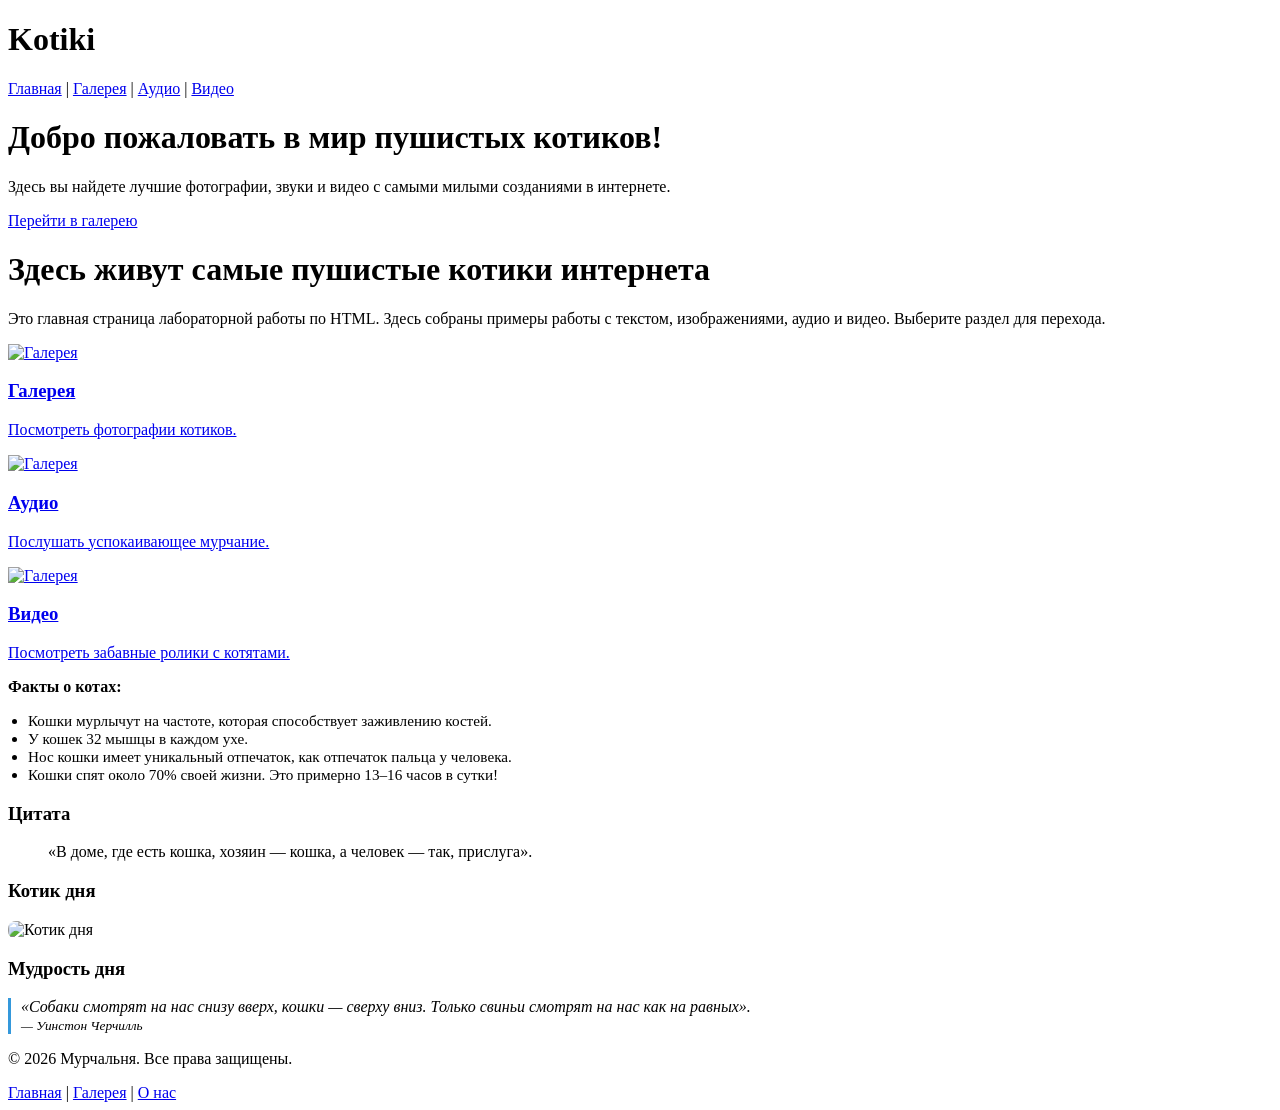
==== index.html @ dec3603f "Add files via upload" ====
<!DOCTYPE html>
<html lang="ru">
<head>
    <meta charset="UTF-8">
    <meta name="viewport" content="width=device-width, initial-scale=1.0">
    <title>Мурчальня</title>
    <link rel="stylesheet" href="styles/style.css">
    <link rel="icon" href="images/favicon.png" type="image/png">
</head>
<body>

    <header>
        <h1>Kotiki</h1>
    </header>

    <nav>
        <a href="index.html">Главная</a> |
        <a href="1_photo.html">Галерея</a> |
        <a href="2_audio.html">Аудио</a> |
        <a href="3_video.html">Видео</a>
    </nav>

    <div class="hero">
        <h1>Добро пожаловать в мир пушистых котиков!</h1>
        <p>Здесь вы найдете лучшие фотографии, звуки и видео с самыми милыми созданиями в интернете.</p>
        <a href="1_photo.html" class="btn">Перейти в галерею</a>
    </div>

    <div class="container">
        <main>
            <h1>Здесь живут самые пушистые котики интернета</h1>
            <p>
                Это главная страница лабораторной работы по HTML.
                Здесь собраны примеры работы с текстом, изображениями,
                аудио и видео. Выберите раздел для перехода.
            </p>

            <div class="cards-container">
                <!-- Карточка 1 -->
                <a href="1_photo.html" class="card">
                    <img src="images/cat-photo.jpg" alt="Галерея" class="card-image">
                    <div class="card-content">
                        <h3>Галерея</h3>
                        <p>Посмотреть фотографии котиков.</p>
                    </div>
                </a>

                <!-- Карточка 2 -->
                <a href="2_audio.html" class="card">
                    <img src="images/cat-audio.jpg" alt="Галерея" class="card-image">
                    <div class="card-content">
                        <h3>Аудио</h3>
                        <p>Послушать успокаивающее мурчание.</p>
                    </div>
                </a>

                <!-- Карточка 3 -->
                <a href="3_video.html" class="card">
                   <img src="images/cat-video.jpg" alt="Галерея" class="card-image">
                    <div class="card-content">
                        <h3>Видео</h3>
                        <p>Посмотреть забавные ролики с котятами.</p>
                    </div>
                </a>
            </div>
        </main>

        <aside>
                <p><strong>Факты о котах:</strong> 
                    <ul style="padding-left: 20px; font-size: 0.95em;">
                        <li>Кошки мурлычут на частоте, которая способствует заживлению костей.</li>
                        <li>У кошек 32 мышцы в каждом ухе.</li>
                        <li>Нос кошки имеет уникальный отпечаток, как отпечаток пальца у человека.</li>
                        <li>Кошки спят около 70% своей жизни. Это примерно 13–16 часов в сутки!</li>
                    </ul>

            <h3>Цитата</h3>
                <blockquote>
                    «В доме, где есть кошка, хозяин — кошка, а человек — так, прислуга».
                </blockquote>
            <h3>Котик дня</h3>
                <img src="images/cat-day.jpg" alt="Котик дня" style="width: 100%; border-radius: 8px;">
            <h3>Мудрость дня</h3>
                <blockquote style="font-style: italic; border-left: 3px solid #3498db; padding-left: 10px; margin: 10px 0;">
                    «Собаки смотрят на нас снизу вверх, кошки — сверху вниз. Только свиньи смотрят на нас как на равных».
                    <br><small>— Уинстон Черчилль</small>
                </blockquote>
        </aside>
        
    </div>

    <footer>
        <p>&copy; 2026 Мурчальня. Все права защищены.</p>
        <div class="footer-links">
            <a href="index.html">Главная</a> | 
            <a href="1_photo.html">Галерея</a> | 
            <a href="about.html">О нас</a>
        </div>
    </footer>

</body>
</html>
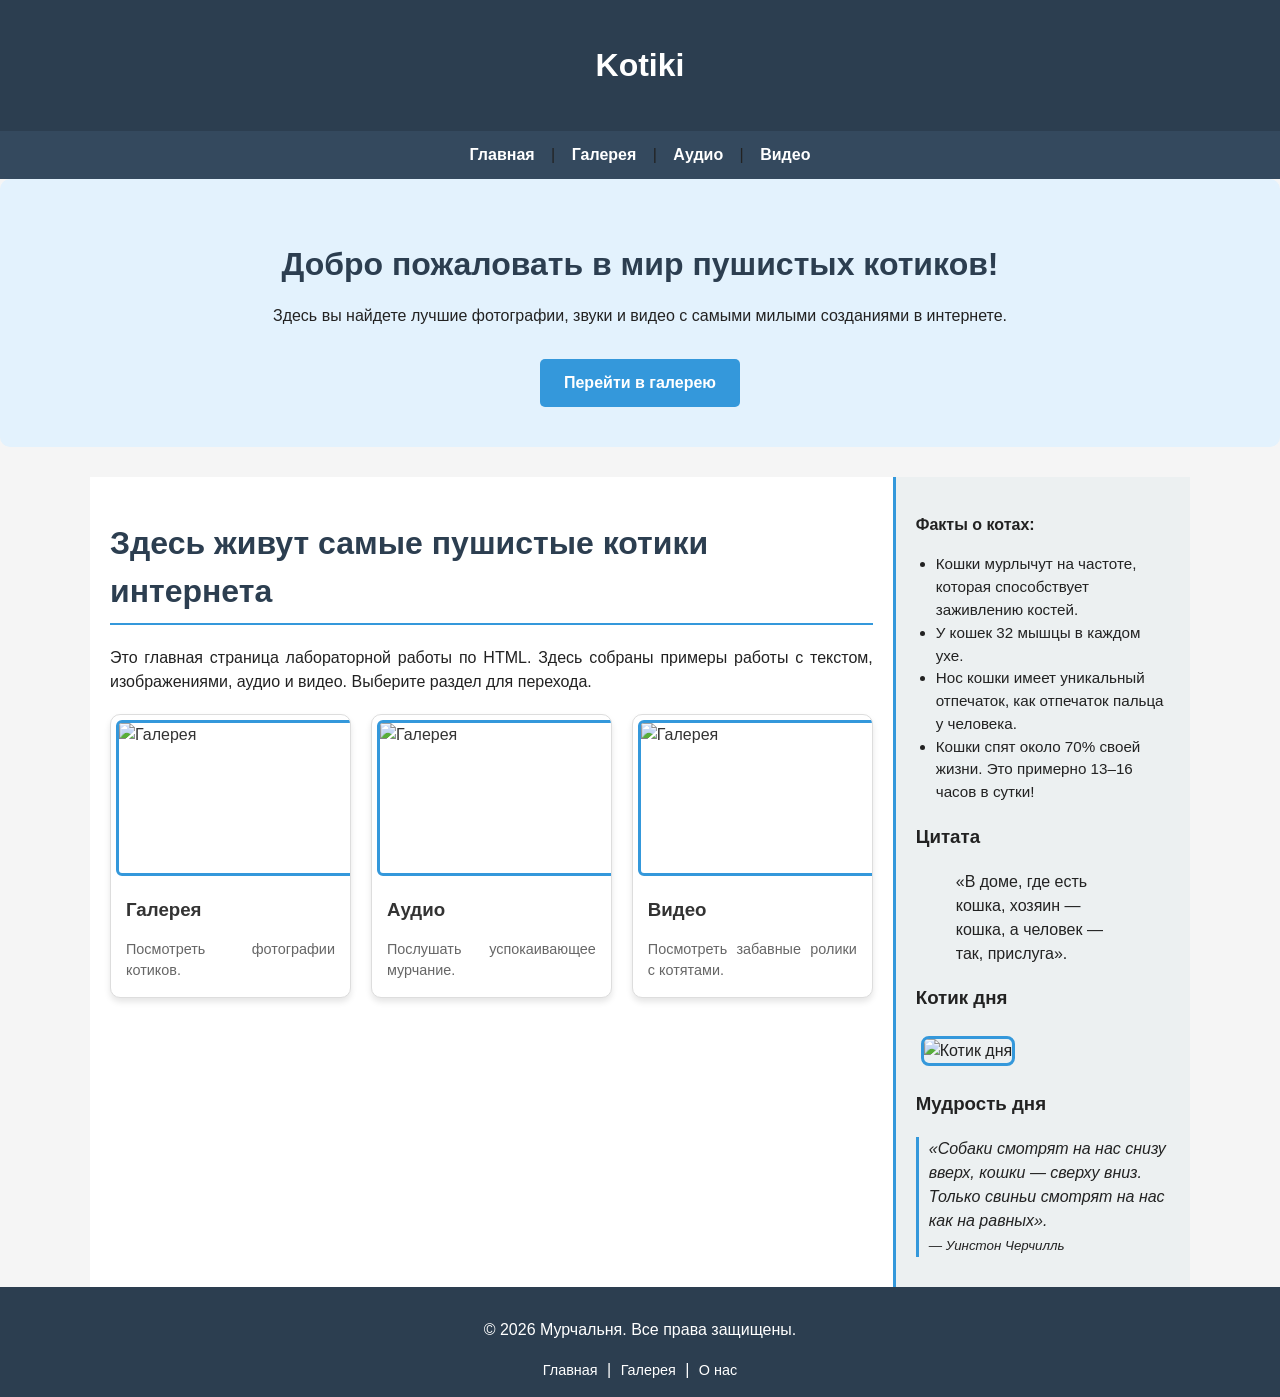
==== commit 12ae63f6: "index.html" ====
--- a/index.html
+++ b/index.html
@@ -4,7 +4,7 @@
     <meta charset="UTF-8">
     <meta name="viewport" content="width=device-width, initial-scale=1.0">
     <title>Мурчальня</title>
-    <link rel="stylesheet" href="styles/style.css">
+    <link rel="stylesheet" href="style.css">
     <link rel="icon" href="images/favicon.png" type="image/png">
 </head>
 <body>
--- a/style.css
+++ b/style.css
@@ -0,0 +1,192 @@
+.hero {
+    background-color: #e3f2fd; /* Светло-голубой фон */
+    padding: 40px 20px;
+    text-align: center;
+    border-radius: 10px;
+    margin-bottom: 30px;
+}
+.hero h1 {
+    color: #2c3e50;
+    margin-bottom: 15px;
+}
+.btn {
+    display: inline-block;
+    background-color: #3498db;
+    color: white;
+    padding: 12px 24px;
+    text-decoration: none;
+    border-radius: 5px;
+    font-weight: bold;
+    margin-top: 15px;
+}
+.btn:hover {
+    background-color: #2980b9;
+}
+
+/* --- Общее --- */
+body {
+    font-family: Arial, sans-serif;
+    margin: 0;
+    background-color: #f5f5f5;
+    color: #222;
+    line-height: 1.5;
+}
+
+/* --- Шапка --- */
+header {
+    background-color: #2c3e50;
+    color: #ffffff;
+    padding: 20px;
+    text-align: center;
+}
+
+/* --- Навигация --- */
+nav {
+    background-color: #34495e;
+    padding: 12px;
+    text-align: center;
+}
+
+nav a {
+    color: #ffffff;
+    text-decoration: none;
+    margin: 0 12px;
+    font-weight: bold;
+}
+
+nav a:hover {
+    text-decoration: underline;
+}
+
+/* --- Основной блок --- */
+main {
+    flex: 3;
+    padding: 20px;
+    background-color: #ffffff;
+}
+
+main h1 {
+    color: #2c3e50;
+    border-bottom: 2px solid #3498db;
+    padding-bottom: 8px;
+}
+
+main p {
+    text-align: justify;
+}
+
+/* --- Боковая панель --- */
+aside {
+    flex: 1;
+    padding: 20px;
+    background-color: #ecf0f1;
+    border-left: 3px solid #3498db;
+}
+
+/* --- Подвал --- */
+footer {
+    background-color: #2c3e50;
+    color: #ffffff;
+    text-align: center;
+    padding: 15px;
+}
+
+/* --- Обёртка для main + aside --- */
+.container {
+    display: flex;
+    max-width: 1100px;
+    margin: 0 auto;
+}
+
+/* --- Картинки --- */
+img {
+    border: 3px solid #3498db;
+    border-radius: 6px;
+    margin: 5px;
+}
+
+/* --- Таблицы стилей — ссылки на главную --- */
+a {
+    color: #2980b9;
+}
+
+a:hover {
+    color: #e74c3c;
+}
+
+/* Контейнер для карточек */
+.cards-container {
+    display: flex;
+    gap: 20px; /* Расстояние между карточками */
+    margin-top: 20px;
+    flex-wrap: wrap; /* Чтобы карточки переносились на новую строку, если не влезают */
+}
+
+/* Сама карточка */
+.card {
+    flex: 1; /* Карточки делят место поровну */
+    min-width: 200px; /* Минимальная ширина карточки */
+    background-color: #ffffff;
+    border: 1px solid #ddd;
+    border-radius: 10px; /* Скругление углов */
+    text-decoration: none; /* Убираем подчеркивание ссылки */
+    color: #333; /* Цвет текста */
+    overflow: hidden; /* Чтобы картинка не вылезала за края */
+    box-shadow: 0 4px 6px rgba(0,0,0,0.1); /* Легкая тень */
+    transition: transform 0.2s, box-shadow 0.2s; /* Плавная анимация */
+}
+
+/* Эффект при наведении мыши на карточку */
+.card:hover {
+    transform: translateY(-5px); /* Карточка чуть поднимается вверх */
+    box-shadow: 0 8px 12px rgba(0,0,0,0.2); /* Тень становится больше */
+}
+
+/* Верхняя цветная часть карточки с эмодзи */
+.card-image {
+    width: 100%;
+    height: 150px; /* Фиксированная высота для картинок */
+    object-fit: cover; /* Картинка заполняет блок, не искажаясь */
+    display: block;
+}
+
+/* Текстовая часть карточки */
+.card-content {
+    padding: 15px;
+}
+
+.card-content h3 {
+    margin-top: 0;
+    margin-bottom: 10px;
+}
+
+.card-content p {
+    font-size: 0.9em;
+    color: #666;
+    margin-bottom: 0;
+}
+
+/* Настройки для ссылок в подвале */
+.footer-links {
+    margin-top: 10px; /* Отступ сверху от текста копирайта */
+}
+
+.footer-links a {
+    color: #ffffff; /* Белый цвет текста */
+    text-decoration: none; /* Убираем подчеркивание */
+    margin: 0 5px; /* Немного отступаем по бокам от вертикальной черты */
+    font-size: 0.9em; /* Делаем шрифт чуть меньше основного */
+}
+
+/* Эффект при наведении */
+.footer-links a:hover {
+    color: #3498db; /* Ссылка становится синей при наведении */
+    text-decoration: underline;
+}
+.about-content ul {
+    margin-bottom: 20px;
+    padding-left: 20px;
+}
+.about-content li {
+    margin-bottom: 10px;
+}
